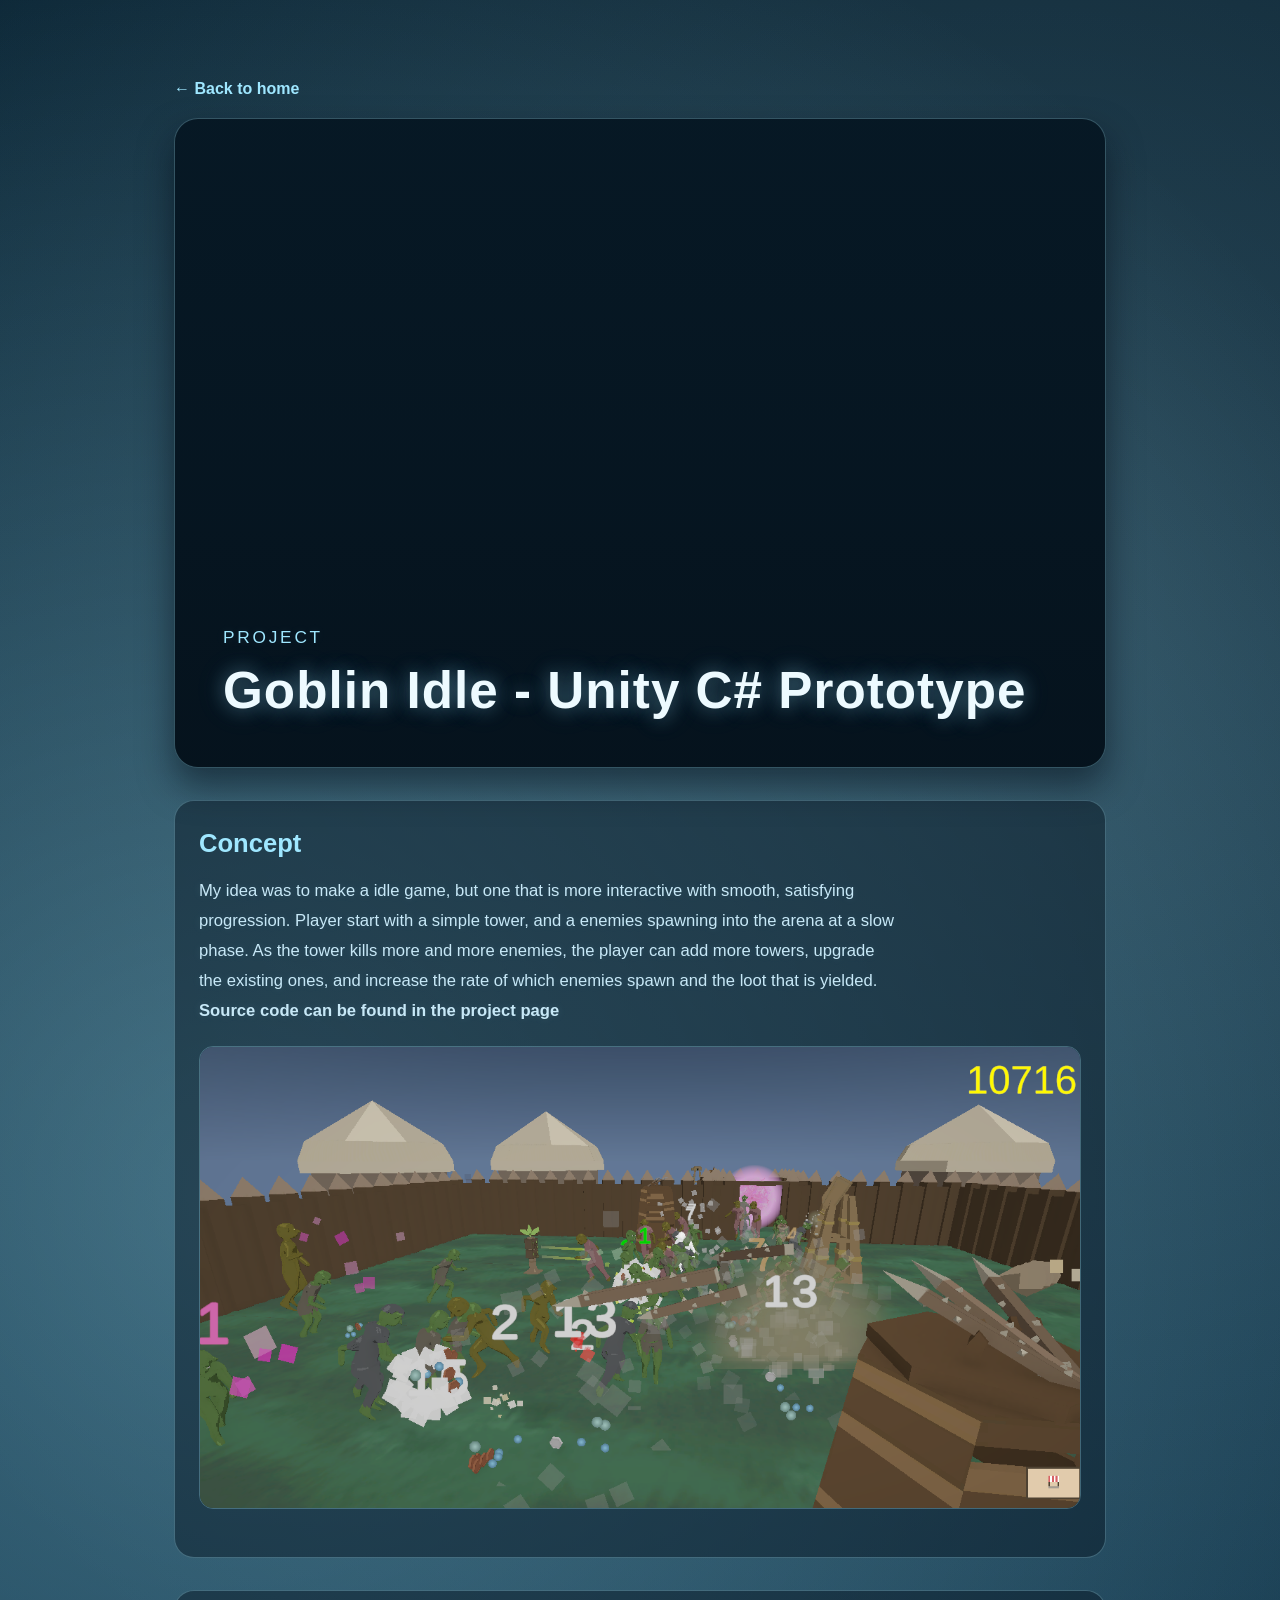
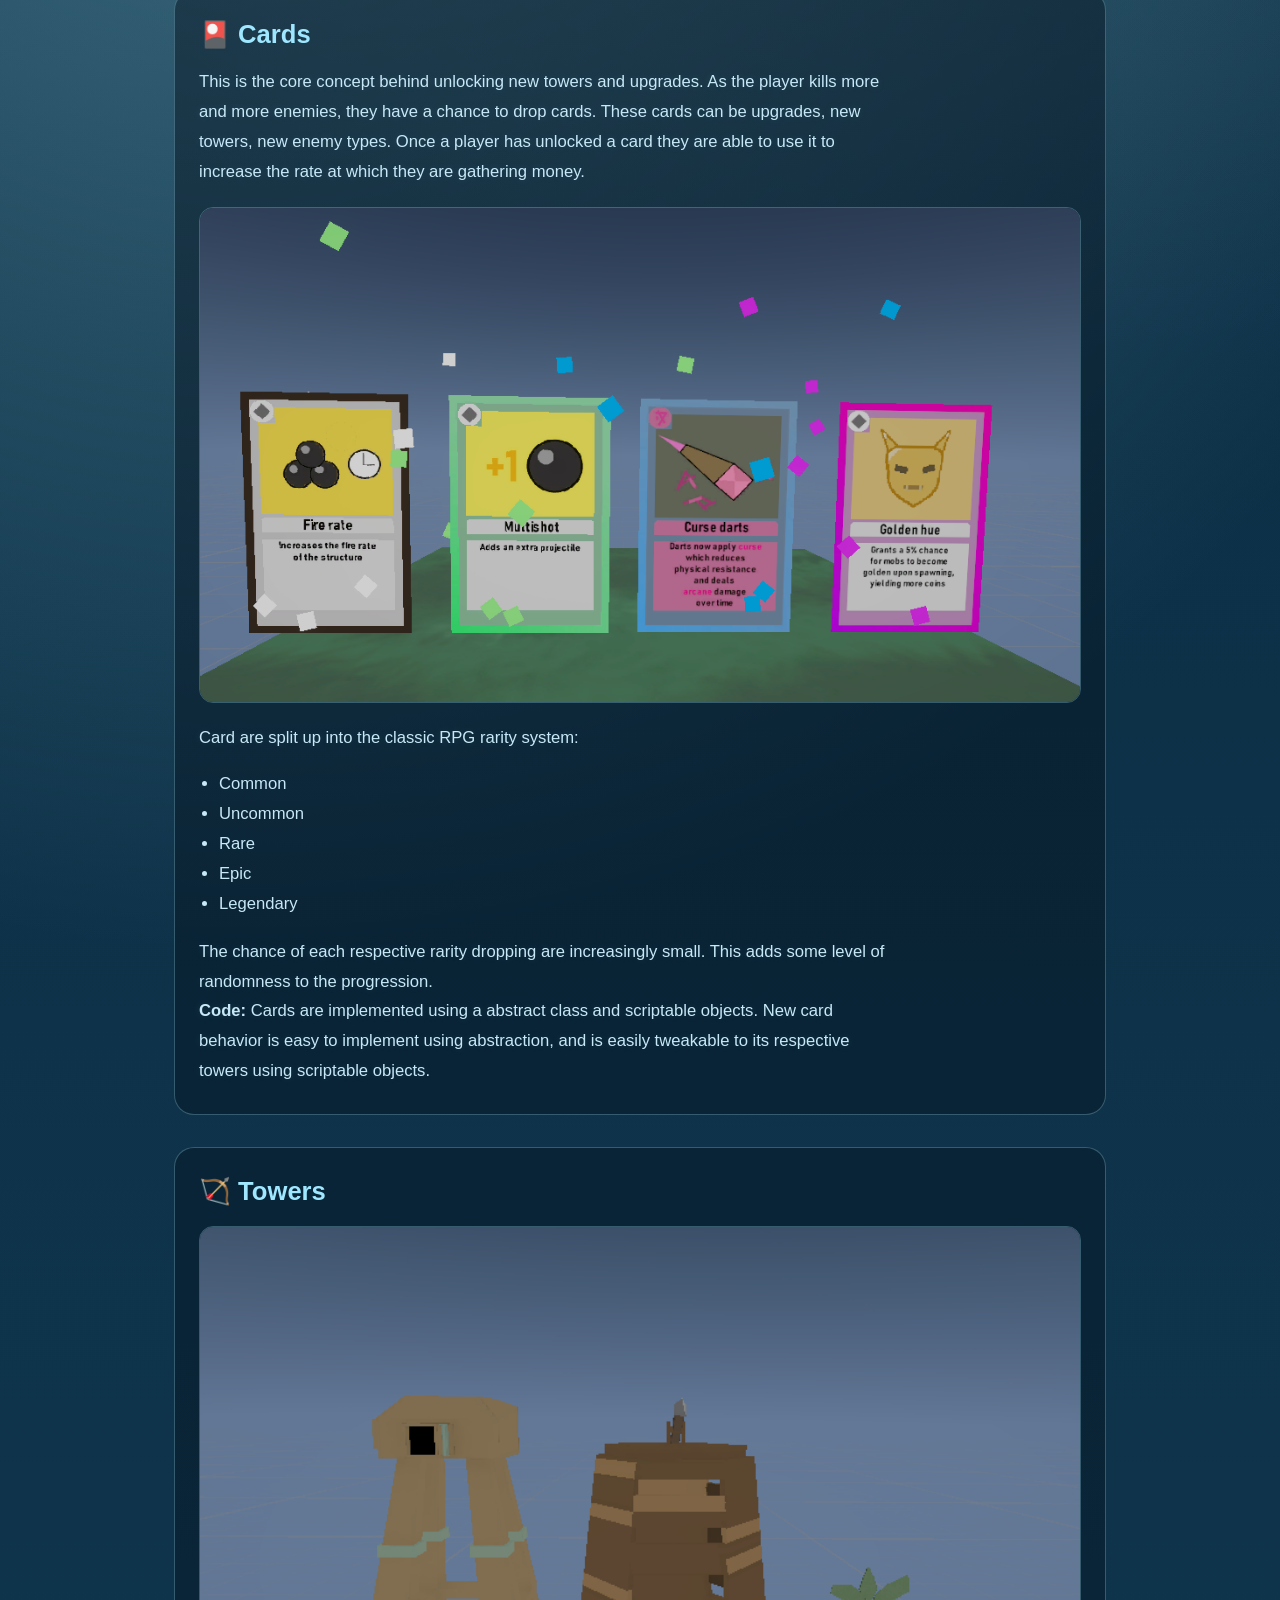
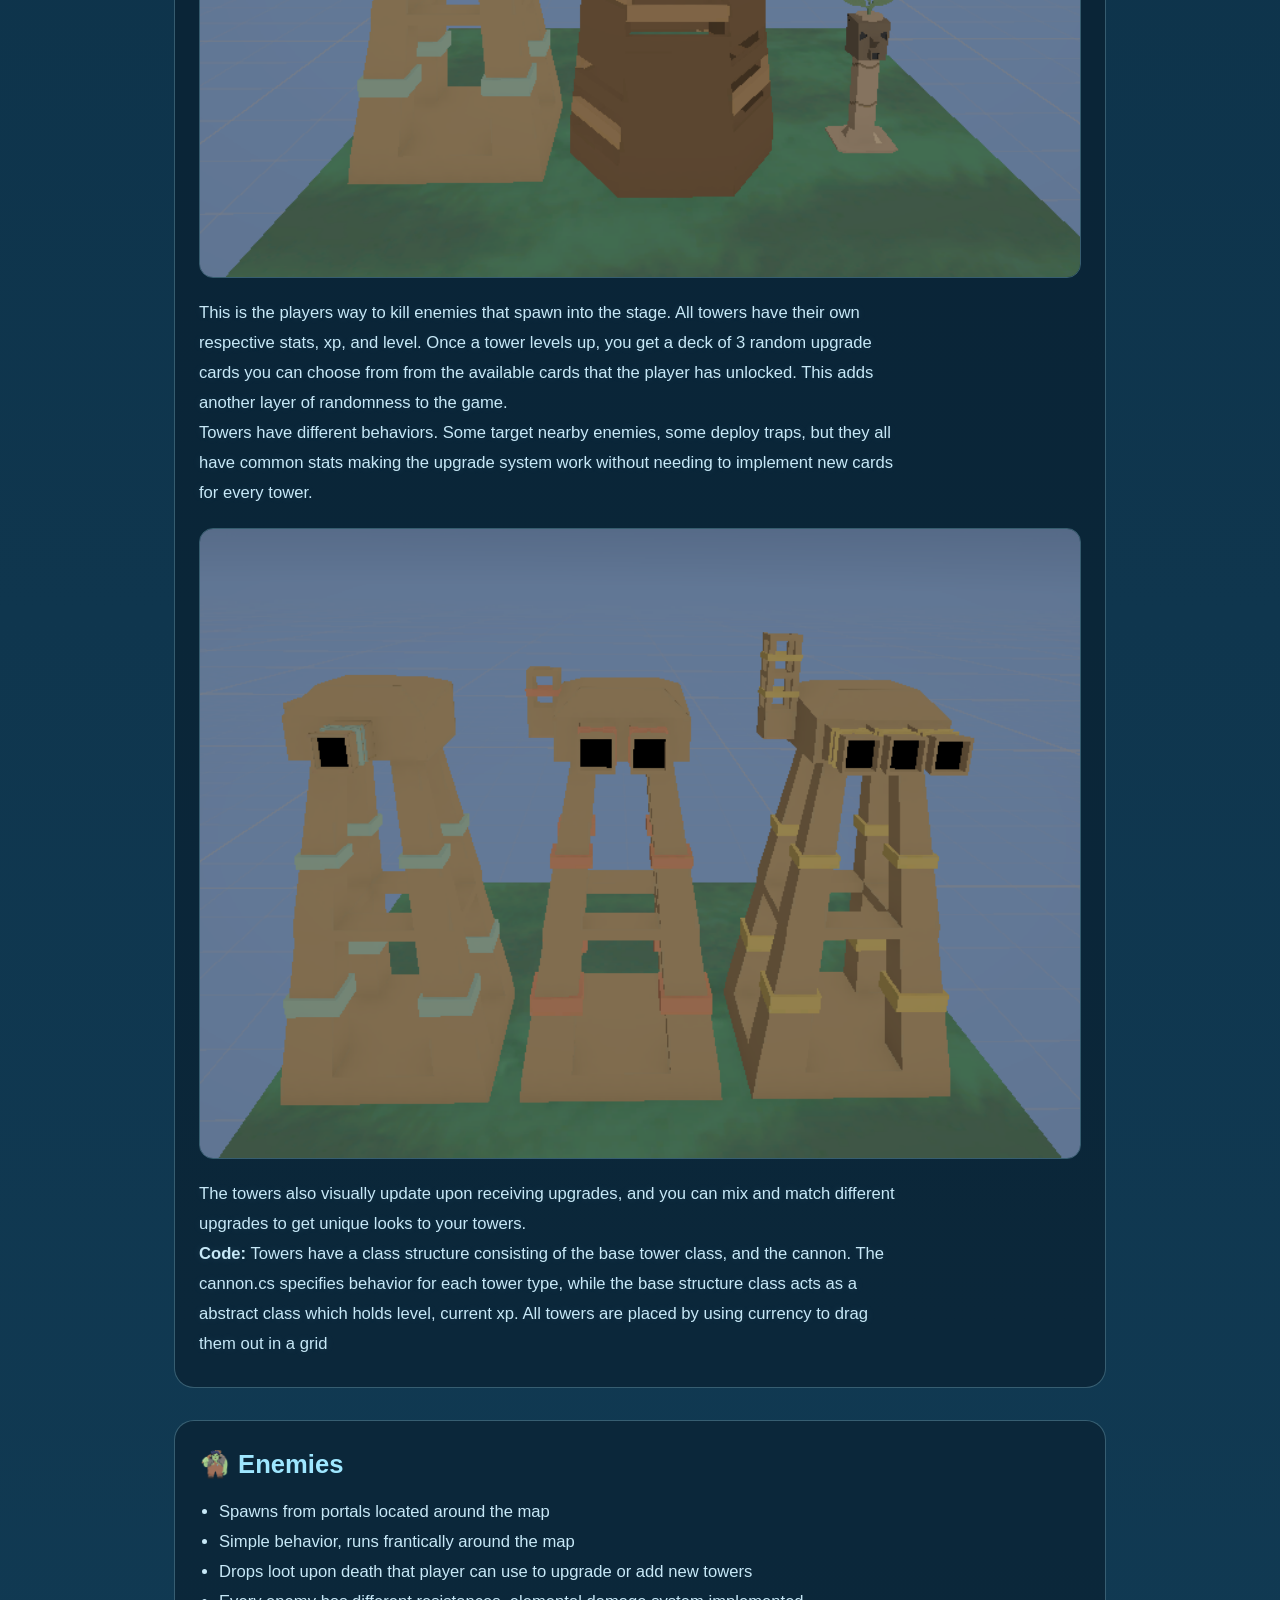
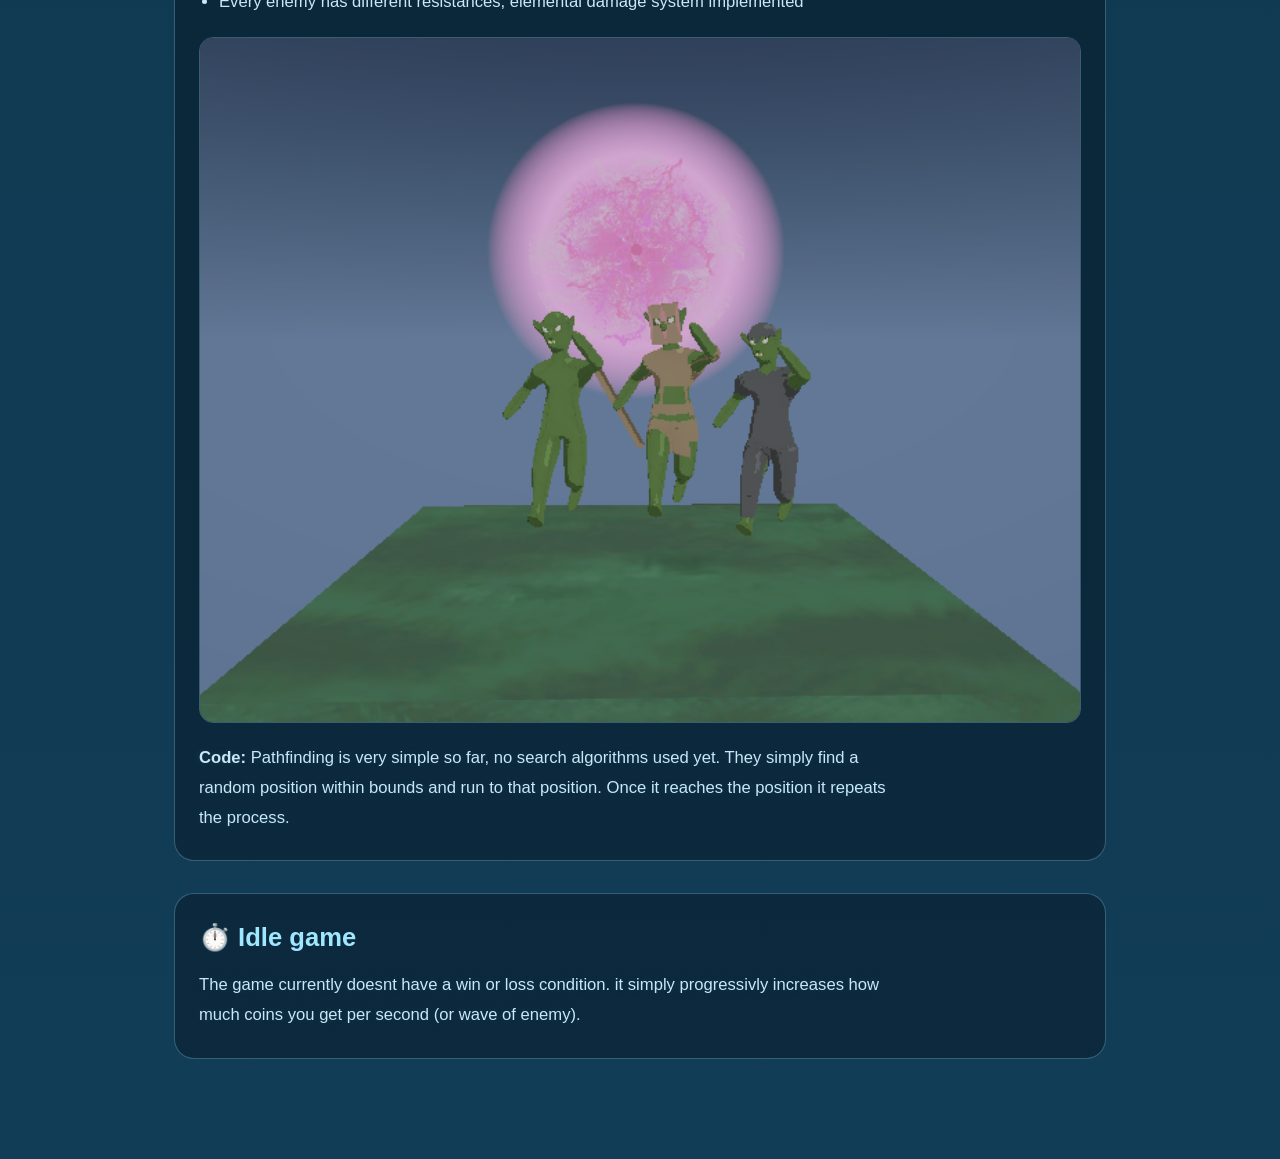
==== goblin-idle.html @ 71b25685 "First updated page" ====
<!DOCTYPE html>
<html lang="en">
<head>
	<meta charset="UTF-8">
	<meta name="viewport" content="width=device-width, initial-scale=1.0">
	<title>Goblin Idle | Game Development Portfolio</title>
	<link rel="stylesheet" href="styles.css">
</head>
<body>
	<main class="subpage-shell project-page">
		<a class="back-link" href="index.html">← Back to home</a>

		<div class="project-hero">
			<video class="project-hero-video" autoplay muted loop playsinline>
				<source src="previews/goblin-idle.mp4" type="video/mp4">
			</video>
			<div class="project-hero-overlay"></div>
			<div class="project-hero-copy">
				<p class="project-kicker">Project</p>
				<h1>Goblin Idle - Unity C# Prototype</h1>
			</div>
		</div>

		<section class="project-section">
			<h2>Concept</h2>
			<p>My idea was to make a idle game, but one that is more interactive with smooth, satisfying progression. Player start with a simple tower, and a enemies spawning into the arena at a slow phase. As the tower kills more and more enemies, the player can add more towers, upgrade the existing ones, and increase the rate of which enemies spawn and the loot that is yielded.</p>
			<p><strong>Source code can be found in the project page</strong></p>
			<img src="images/chaos.png" alt="Chaos gameplay concept" />
		</section>

		<section class="project-section">
			<h2>🎴 Cards</h2>
			<p>This is the core concept behind unlocking new towers and upgrades. As the player kills more and more enemies, they have a chance to drop cards. These cards can be upgrades, new towers, new enemy types. Once a player has unlocked a card they are able to use it to increase the rate at which they are gathering money.</p>
			<img src="images/cardsv2.png" alt="Cards" />
			<p>Card are split up into the classic RPG rarity system:</p>
			<ul>
				<li>Common</li>
				<li>Uncommon</li>
				<li>Rare</li>
				<li>Epic</li>
				<li>Legendary</li>
			</ul>
			<p>The chance of each respective rarity dropping are increasingly small. This adds some level of randomness to the progression.</p>
			<p><strong>Code:</strong> Cards are implemented using a abstract class and scriptable objects. New card behavior is easy to implement using abstraction, and is easily tweakable to its respective towers using scriptable objects.</p>
		</section>

		<section class="project-section">
			<h2>🏹 Towers</h2>
			<img src="images/towersv2.png" alt="Towers" />
			<p>This is the players way to kill enemies that spawn into the stage. All towers have their own respective stats, xp, and level. Once a tower levels up, you get a deck of 3 random upgrade cards you can choose from from the available cards that the player has unlocked. This adds another layer of randomness to the game.</p>
			<p>Towers have different behaviors. Some target nearby enemies, some deploy traps, but they all have common stats making the upgrade system work without needing to implement new cards for every tower.</p>
			<img src="images/upgrades.png" alt="Tower upgrades" />
			<p>The towers also visually update upon receiving upgrades, and you can mix and match different upgrades to get unique looks to your towers.</p>

            <p><strong>Code:</strong> Towers have a class structure consisting of the base tower class, and the cannon. The cannon.cs specifies behavior for each tower type, while the base structure class acts as a abstract class which holds level, current xp.
            
            All towers are placed by using currency to drag them out in a grid</p>
		</section>

		<section class="project-section">
			<h2>🧌 Enemies</h2>
			<ul>
				<li>Spawns from portals located around the map</li>
				<li>Simple behavior, runs frantically around the map</li>
				<li>Drops loot upon death that player can use to upgrade or add new towers</li>
				<li>Every enemy has different resistances, elemental damage system implemented</li>
			</ul>
			<img src="images/enemies.png" alt="Enemies" />
			<p><strong>Code:</strong> Pathfinding is very simple so far, no search algorithms used yet. They simply find a random position within bounds and run to that position. Once it reaches the position it repeats the process.</p>
		</section>

		<section class="project-section">
			<h2>⏱️ Idle game</h2>
			<p>The game currently doesnt have a win or loss condition. it simply progressivly increases how much coins you get per second (or wave of enemy).</p>
		</section>
	</main>
</body>
</html>
---- styles.css ----
:root {
  --bg-deep: #031a2b;
  --bg-mid: #0b2f45;
  --bg-glow: #dff7ff;
  --panel: rgba(12, 34, 51, 0.82);
  --panel-soft: rgba(17, 53, 73, 0.76);
  --primary: #9fe7ff;
  --primary-strong: #72d4ff;
  --accent: #d9f6ff;
  --text: #edfaff;
  --muted: #c7e8f7;
  --line: rgba(170, 235, 255, 0.28);
  --shadow: rgba(2, 10, 20, 0.5);
}

* {
  box-sizing: border-box;
}

body {
  margin: 0;
  min-height: 100vh;
  font-family: Arial, Helvetica, sans-serif;
  color: var(--text);
  background:
    radial-gradient(circle at 20% 20%, rgba(165, 236, 255, 0.34), transparent 28%),
    radial-gradient(circle at 80% 10%, rgba(199, 245, 255, 0.18), transparent 25%),
    linear-gradient(180deg, #041d2d 0%, #0c2f45 28%, #123d57 100%);
}

main {
  max-width: 1100px;
  margin: 0 auto;
  padding: 80px 24px;
}

h1 {
  margin: 0 0 16px;
  font-size: clamp(2.6rem, 5vw, 4.4rem);
  letter-spacing: 0.06em;
  color: var(--text);
  text-transform: uppercase;
  text-shadow:
    0 0 18px rgba(159, 231, 255, 0.35),
    0 0 32px rgba(121, 196, 255, 0.2);
}

p {
  max-width: 700px;
  margin: 0;
  color: var(--muted);
  font-size: 1.08rem;
  line-height: 1.8;
  text-shadow: 0 0 10px rgba(184, 232, 255, 0.12);
}

.page-shell {
  max-width: 1200px;
  margin: 0 auto;
  padding: 80px 24px 100px;
}

.hero {
  margin-bottom: 48px;
}

.project-grid {
  display: grid;
  grid-template-columns: repeat(3, minmax(260px, 1fr));
  gap: 28px;
}

.project-card {
  position: relative;
  display: flex;
  flex-direction: column;
  min-height: 420px;
  overflow: hidden;
  border: 1px solid var(--line);
  border-radius: 24px;
  background: linear-gradient(180deg, rgba(16, 44, 63, 0.82), rgba(10, 26, 39, 0.9));
  box-shadow: 0 18px 36px var(--shadow);
}

.project-video,
.project-overlay {
  position: absolute;
  inset: 0;
  width: 100%;
  height: 100%;
}

.project-video {
  object-fit: cover;
  filter: saturate(0.8) brightness(0.45);
}

.project-overlay {
  background: linear-gradient(180deg, rgba(2, 9, 17, 0.24), rgba(2, 9, 17, 0.82));
}

.project-content {
  position: relative;
  z-index: 1;
  display: flex;
  flex: 1;
  flex-direction: column;
  justify-content: flex-end;
  padding: 24px 22px 22px;
}

.tag {
  display: inline-block;
  width: fit-content;
  margin-bottom: 18px;
  padding: 8px 12px;
  border: 1px solid rgba(159, 231, 255, 0.4);
  border-radius: 999px;
  background: rgba(159, 231, 255, 0.1);
  color: var(--primary);
  font-size: 0.72rem;
  letter-spacing: 0.08em;
  text-transform: uppercase;
}

.project-card h2 {
  margin: 0 0 12px;
  font-size: clamp(2rem, 3vw, 2.7rem);
  color: var(--text);
}

.project-card p {
  margin: 0 0 20px;
  font-size: 1rem;
}

.project-button {
  display: inline-flex;
  align-items: center;
  justify-content: center;
  width: 100%;
  padding: 16px 18px;
  border-radius: 14px;
  background: linear-gradient(135deg, var(--primary) 0%, #dff7ff 100%);
  color: #042534;
  text-decoration: none;
  font-weight: 800;
  font-size: 1rem;
  letter-spacing: 0.04em;
  text-transform: uppercase;
  box-shadow: 0 12px 28px rgba(117, 213, 255, 0.3);
  transition: transform 0.2s ease, box-shadow 0.2s ease;
}

.project-button:hover {
  transform: translateY(-2px);
  box-shadow: 0 18px 32px rgba(117, 213, 255, 0.42);
}

.subpage-shell {
  max-width: 900px;
  margin: 0 auto;
  padding: 80px 24px 100px;
}

.back-link {
  display: inline-block;
  margin-bottom: 20px;
  color: var(--primary);
  text-decoration: none;
  font-weight: 700;
}

.subpage-shell h1 {
  margin-bottom: 18px;
}

.subpage-shell p {
  font-size: 1.08rem;
}

.project-page {
  max-width: 980px;
  color: var(--text);
}

.project-hero {
  position: relative;
  overflow: hidden;
  min-height: 72vh;
  margin-bottom: 24px;
  border: 1px solid var(--line);
  border-radius: 24px;
  box-shadow: 0 18px 34px var(--shadow);
  background: #071a27;
}

.project-hero-video {
  position: absolute;
  inset: 0;
  width: 100%;
  height: 100%;
  object-fit: cover;
  filter: saturate(1) brightness(0.8);
}

.project-section-video {
  display: block;
  width: 100%;
  max-width: 100%;
  height: 360px;
  margin-top: 16px;
  border-radius: 18px;
  border: 1px solid var(--line);
  object-fit: cover;
  background: #091f2f;
}

.project-hero-overlay {
  position: absolute;
  inset: 0;
  background: linear-gradient(180deg, rgba(4, 12, 20, 0.12) 0%, rgba(4, 12, 20, 0.22) 32%, rgba(4, 12, 20, 0.52) 100%);
}

.project-hero-copy {
  position: relative;
  z-index: 1;
  display: flex;
  flex-direction: column;
  justify-content: flex-end;
  min-height: 72vh;
  padding: clamp(24px, 4vw, 48px);
}

.project-kicker {
  margin: 0 0 10px;
  color: var(--primary);
  font-size: 0.76rem;
  letter-spacing: 0.16em;
  text-transform: uppercase;
}

.project-page h1 {
  margin: 0;
  font-size: clamp(2.5rem, 4vw, 4.25rem);
  line-height: 1.1;
  text-transform: none;
  letter-spacing: 0.02em;
}

.project-section {
  margin-top: 32px;
  padding: 28px 24px;
  border: 1px solid var(--line);
  border-radius: 20px;
  background: rgba(8, 22, 34, 0.48);
}

.project-section h2 {
  margin: 0 0 18px;
  font-size: clamp(1.5rem, 2vw, 2.1rem);
  color: var(--primary);
}

.project-section p,
.project-section li {
  color: var(--muted);
  font-size: 1.04rem;
  line-height: 1.8;
}

.project-section ul {
  margin: 16px 0 18px 20px;
  padding: 0;
}

.project-section img {
  display: block;
  width: 100%;
  margin: 20px 0;
  border-radius: 14px;
  border: 1px solid var(--line);
}

@media (max-width: 760px) {
  .project-grid {
    grid-template-columns: 1fr;
  }
}
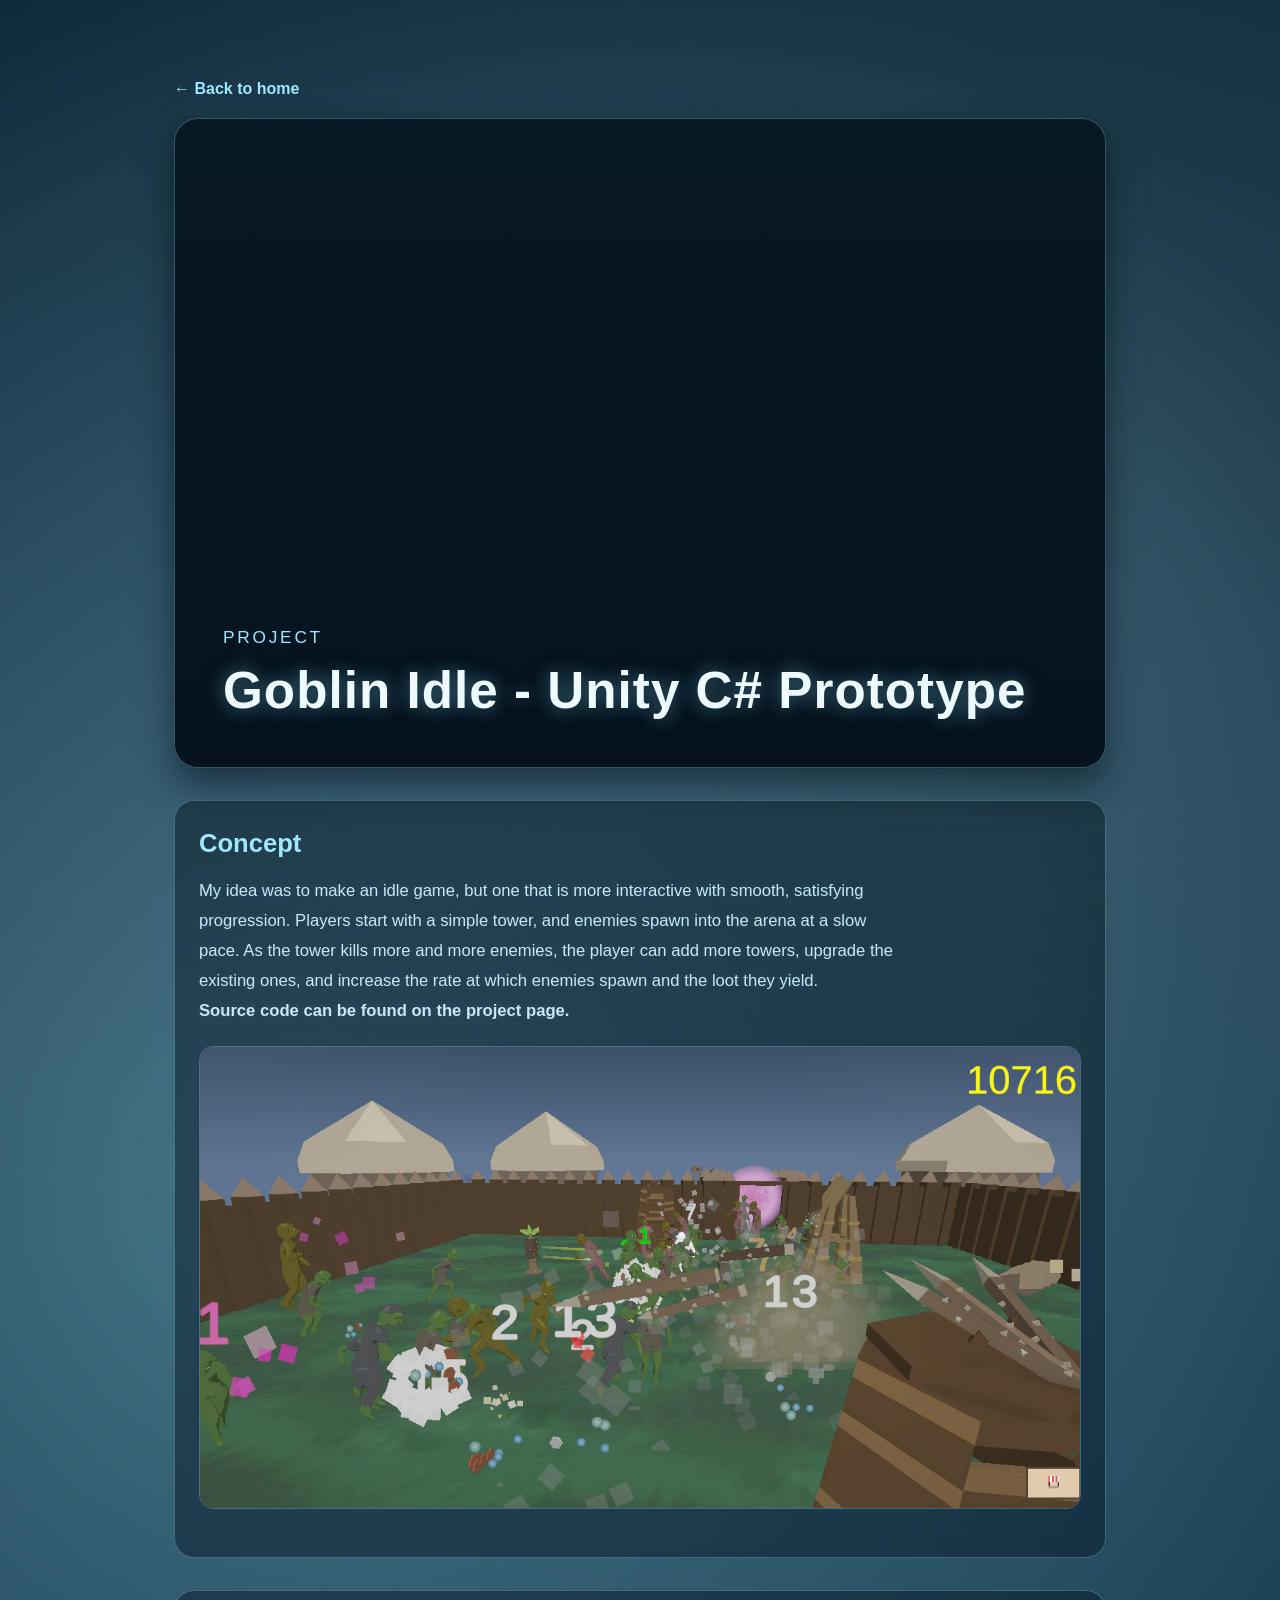
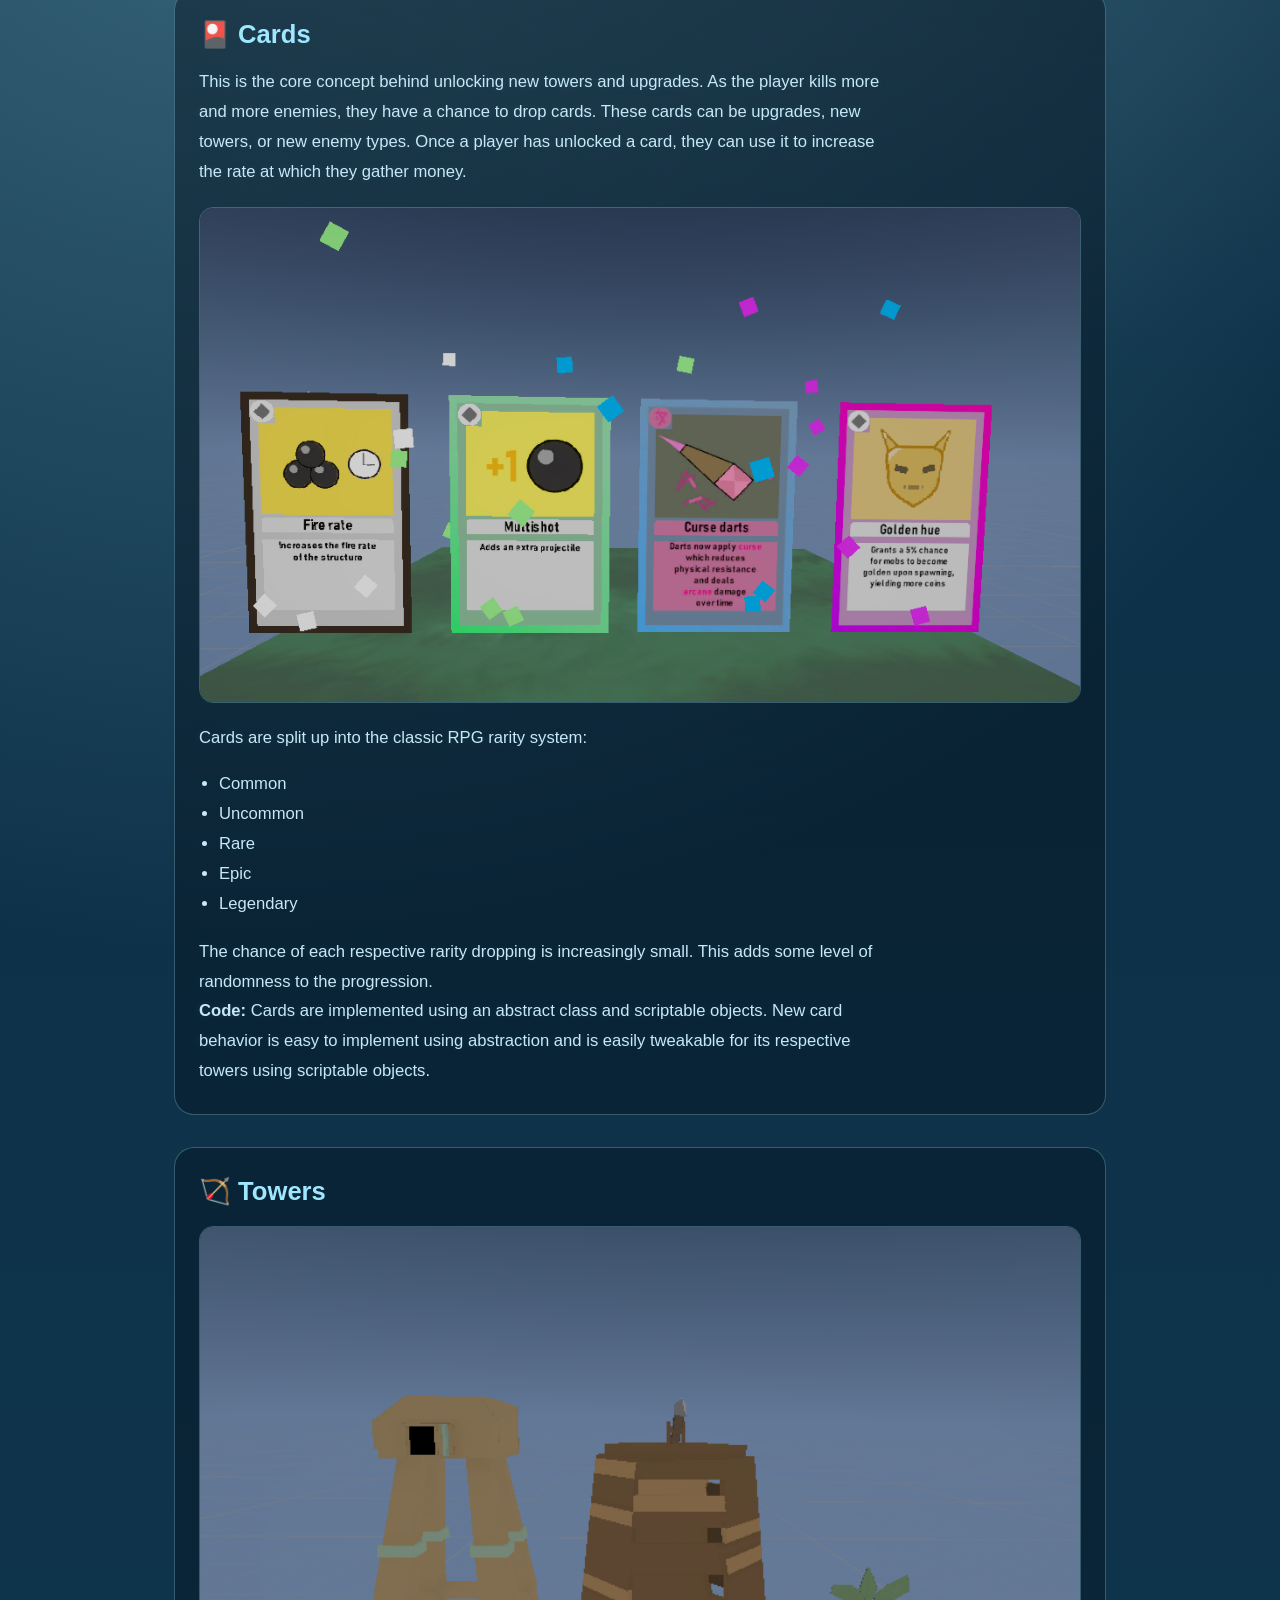
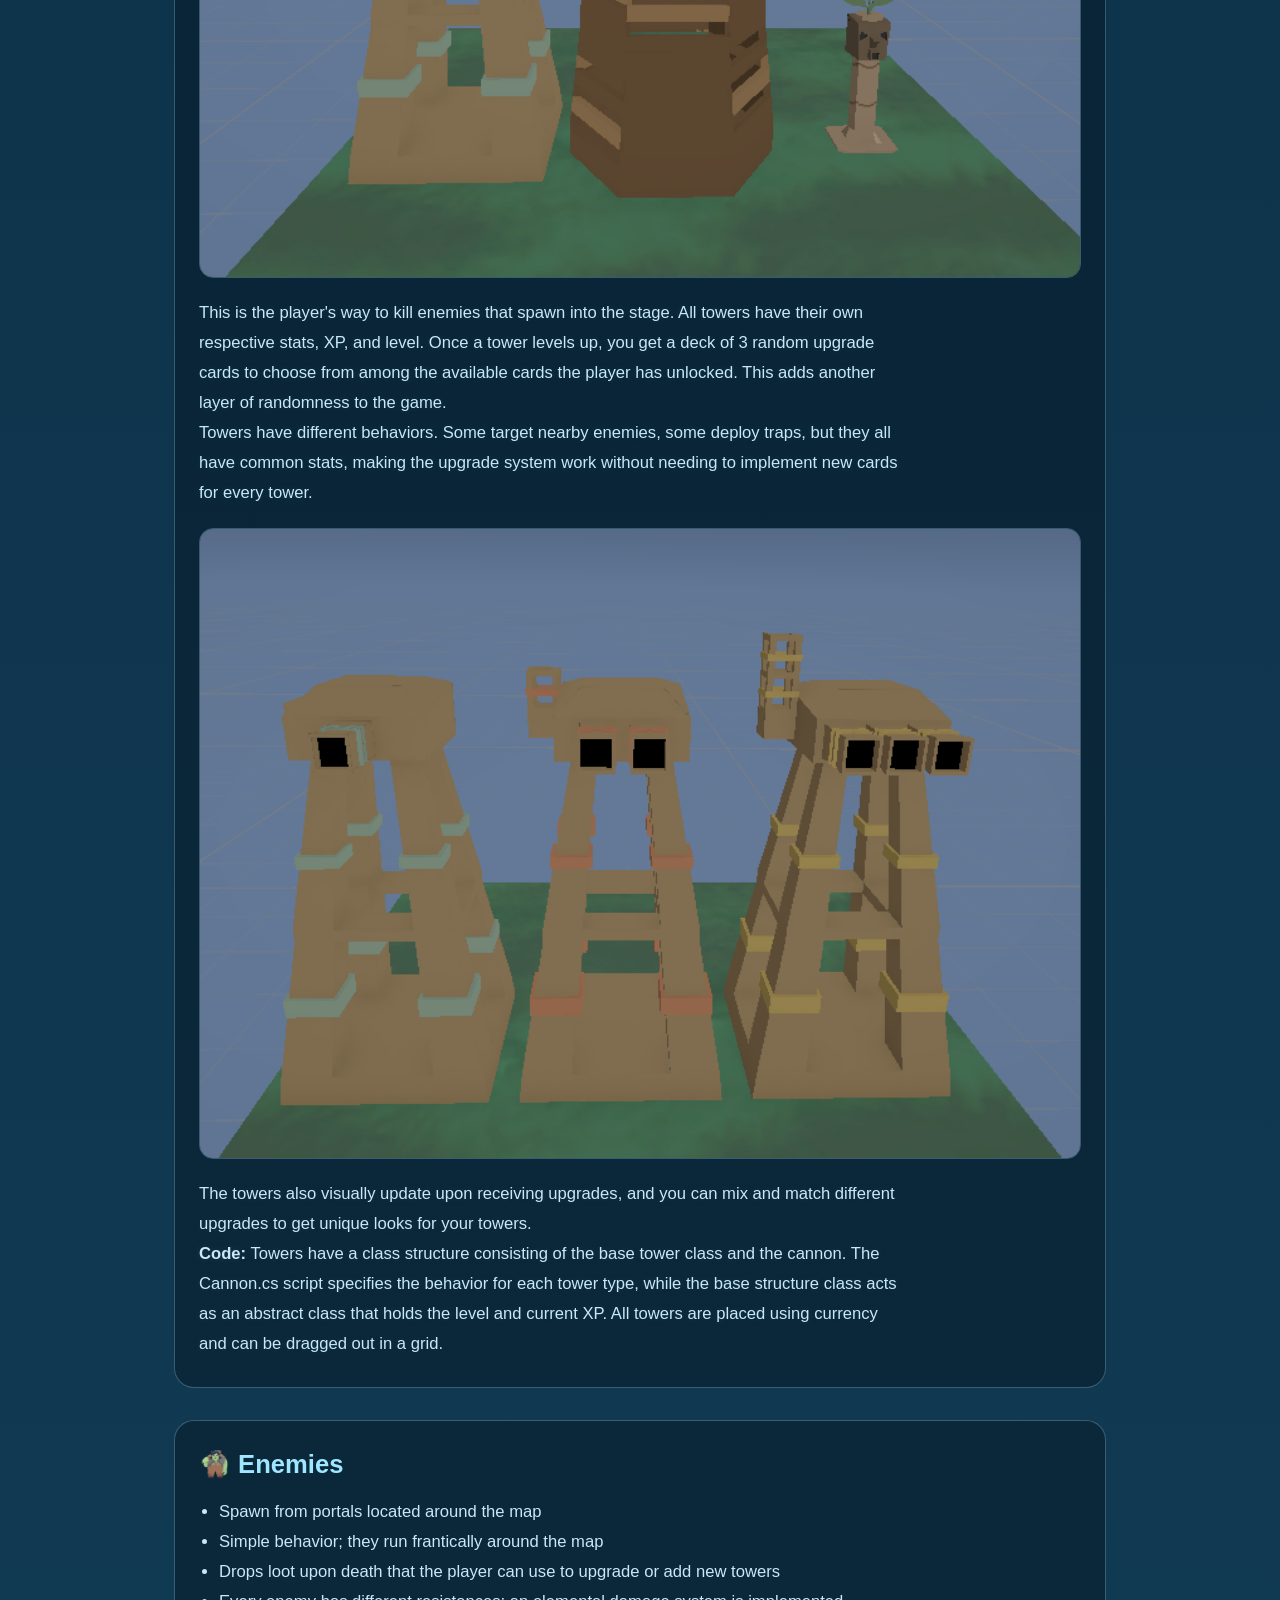
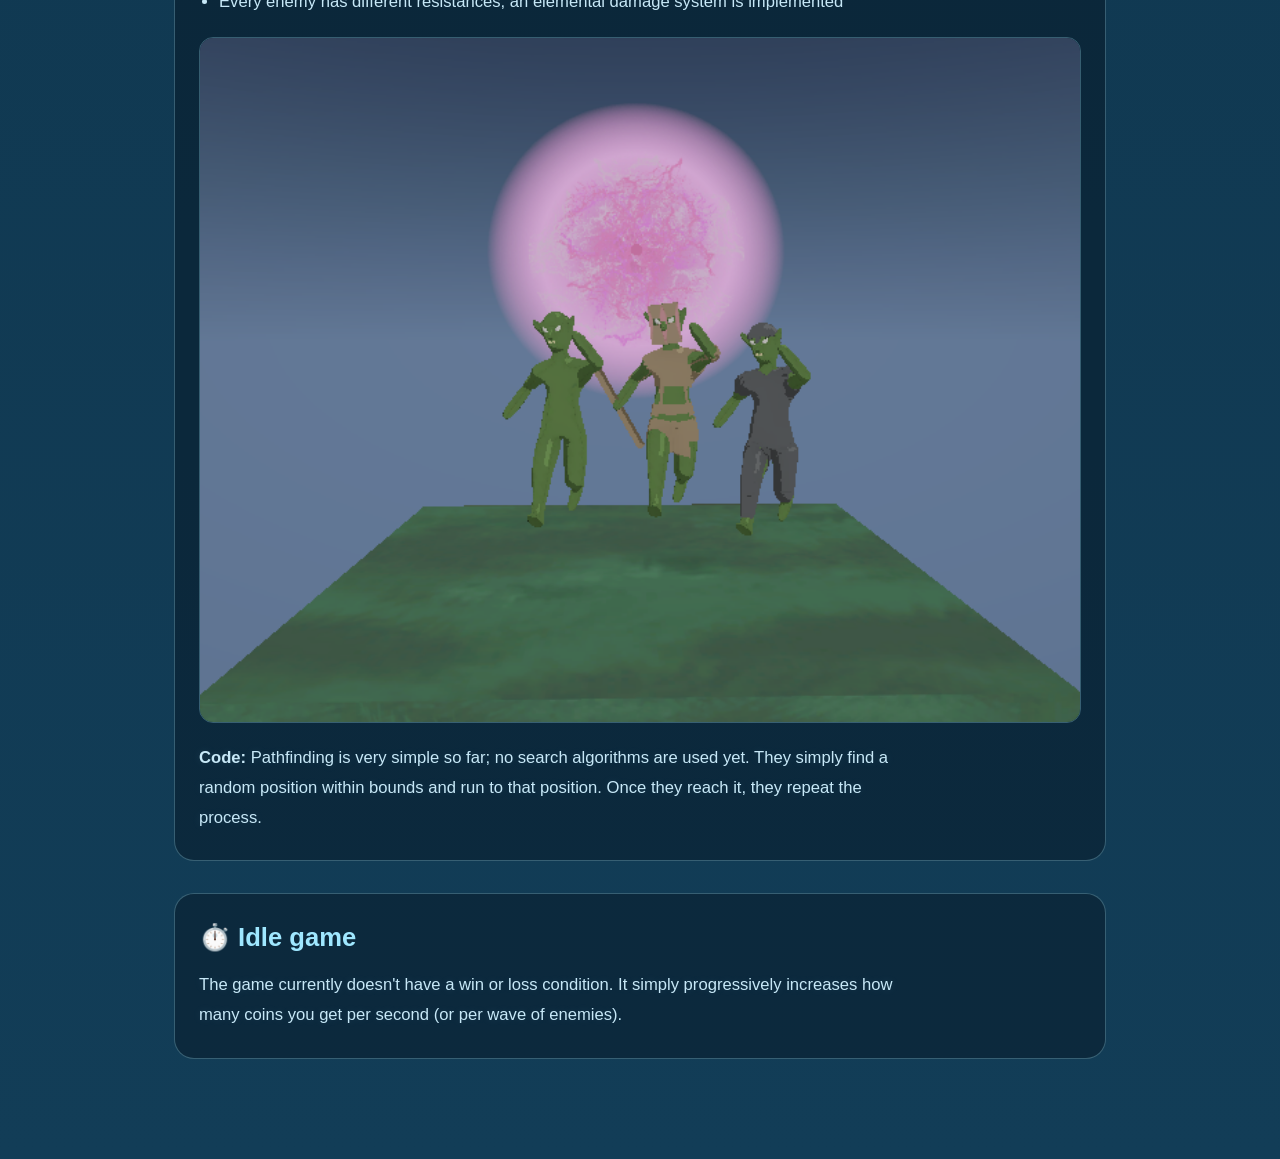
==== commit ecae429a: "New devlog, and typo fixes" ====
--- a/goblin-idle.html
+++ b/goblin-idle.html
@@ -23,16 +23,16 @@
 
 		<section class="project-section">
 			<h2>Concept</h2>
-			<p>My idea was to make a idle game, but one that is more interactive with smooth, satisfying progression. Player start with a simple tower, and a enemies spawning into the arena at a slow phase. As the tower kills more and more enemies, the player can add more towers, upgrade the existing ones, and increase the rate of which enemies spawn and the loot that is yielded.</p>
-			<p><strong>Source code can be found in the project page</strong></p>
+			<p>My idea was to make an idle game, but one that is more interactive with smooth, satisfying progression. Players start with a simple tower, and enemies spawn into the arena at a slow pace. As the tower kills more and more enemies, the player can add more towers, upgrade the existing ones, and increase the rate at which enemies spawn and the loot they yield.</p>
+			<p><strong>Source code can be found on the project page.</strong></p>
 			<img src="images/chaos.png" alt="Chaos gameplay concept" />
 		</section>
 
 		<section class="project-section">
 			<h2>🎴 Cards</h2>
-			<p>This is the core concept behind unlocking new towers and upgrades. As the player kills more and more enemies, they have a chance to drop cards. These cards can be upgrades, new towers, new enemy types. Once a player has unlocked a card they are able to use it to increase the rate at which they are gathering money.</p>
+			<p>This is the core concept behind unlocking new towers and upgrades. As the player kills more and more enemies, they have a chance to drop cards. These cards can be upgrades, new towers, or new enemy types. Once a player has unlocked a card, they can use it to increase the rate at which they gather money.</p>
 			<img src="images/cardsv2.png" alt="Cards" />
-			<p>Card are split up into the classic RPG rarity system:</p>
+			<p>Cards are split up into the classic RPG rarity system:</p>
 			<ul>
 				<li>Common</li>
 				<li>Uncommon</li>
@@ -40,38 +40,38 @@
 				<li>Epic</li>
 				<li>Legendary</li>
 			</ul>
-			<p>The chance of each respective rarity dropping are increasingly small. This adds some level of randomness to the progression.</p>
-			<p><strong>Code:</strong> Cards are implemented using a abstract class and scriptable objects. New card behavior is easy to implement using abstraction, and is easily tweakable to its respective towers using scriptable objects.</p>
+			<p>The chance of each respective rarity dropping is increasingly small. This adds some level of randomness to the progression.</p>
+			<p><strong>Code:</strong> Cards are implemented using an abstract class and scriptable objects. New card behavior is easy to implement using abstraction and is easily tweakable for its respective towers using scriptable objects.</p>
 		</section>
 
 		<section class="project-section">
 			<h2>🏹 Towers</h2>
 			<img src="images/towersv2.png" alt="Towers" />
-			<p>This is the players way to kill enemies that spawn into the stage. All towers have their own respective stats, xp, and level. Once a tower levels up, you get a deck of 3 random upgrade cards you can choose from from the available cards that the player has unlocked. This adds another layer of randomness to the game.</p>
-			<p>Towers have different behaviors. Some target nearby enemies, some deploy traps, but they all have common stats making the upgrade system work without needing to implement new cards for every tower.</p>
+			<p>This is the player's way to kill enemies that spawn into the stage. All towers have their own respective stats, XP, and level. Once a tower levels up, you get a deck of 3 random upgrade cards to choose from among the available cards the player has unlocked. This adds another layer of randomness to the game.</p>
+			<p>Towers have different behaviors. Some target nearby enemies, some deploy traps, but they all have common stats, making the upgrade system work without needing to implement new cards for every tower.</p>
 			<img src="images/upgrades.png" alt="Tower upgrades" />
-			<p>The towers also visually update upon receiving upgrades, and you can mix and match different upgrades to get unique looks to your towers.</p>
+			<p>The towers also visually update upon receiving upgrades, and you can mix and match different upgrades to get unique looks for your towers.</p>
 
-            <p><strong>Code:</strong> Towers have a class structure consisting of the base tower class, and the cannon. The cannon.cs specifies behavior for each tower type, while the base structure class acts as a abstract class which holds level, current xp.
-            
-            All towers are placed by using currency to drag them out in a grid</p>
+			<p><strong>Code:</strong> Towers have a class structure consisting of the base tower class and the cannon. The Cannon.cs script specifies the behavior for each tower type, while the base structure class acts as an abstract class that holds the level and current XP.
+			
+			All towers are placed using currency and can be dragged out in a grid.</p>
 		</section>
 
 		<section class="project-section">
 			<h2>🧌 Enemies</h2>
 			<ul>
-				<li>Spawns from portals located around the map</li>
-				<li>Simple behavior, runs frantically around the map</li>
-				<li>Drops loot upon death that player can use to upgrade or add new towers</li>
-				<li>Every enemy has different resistances, elemental damage system implemented</li>
+				<li>Spawn from portals located around the map</li>
+				<li>Simple behavior; they run frantically around the map</li>
+				<li>Drops loot upon death that the player can use to upgrade or add new towers</li>
+				<li>Every enemy has different resistances; an elemental damage system is implemented</li>
 			</ul>
 			<img src="images/enemies.png" alt="Enemies" />
-			<p><strong>Code:</strong> Pathfinding is very simple so far, no search algorithms used yet. They simply find a random position within bounds and run to that position. Once it reaches the position it repeats the process.</p>
+			<p><strong>Code:</strong> Pathfinding is very simple so far; no search algorithms are used yet. They simply find a random position within bounds and run to that position. Once they reach it, they repeat the process.</p>
 		</section>
 
 		<section class="project-section">
 			<h2>⏱️ Idle game</h2>
-			<p>The game currently doesnt have a win or loss condition. it simply progressivly increases how much coins you get per second (or wave of enemy).</p>
+			<p>The game currently doesn't have a win or loss condition. It simply progressively increases how many coins you get per second (or per wave of enemies).</p>
 		</section>
 	</main>
 </body>
--- a/styles.css
+++ b/styles.css
@@ -282,8 +282,108 @@
   border: 1px solid var(--line);
 }
 
+.devlog-preview-grid {
+  display: grid;
+  grid-template-columns: repeat(3, minmax(220px, 1fr));
+  gap: 20px;
+  margin-top: 18px;
+}
+
+.devlog-card {
+  display: flex;
+  flex-direction: column;
+  gap: 14px;
+  padding: 20px;
+  border: 1px solid var(--line);
+  border-radius: 18px;
+  background: rgba(10, 28, 41, 0.6);
+}
+
+.devlog-card h3 {
+  margin: 0;
+  font-size: clamp(1.3rem, 2vw, 1.8rem);
+  color: var(--text);
+}
+
+.devlog-card p {
+  margin: 0;
+  color: var(--muted);
+  font-size: 0.98rem;
+}
+
+.devlog-button {
+  width: fit-content;
+  min-width: 180px;
+  margin-top: auto;
+}
+
+.devlog-tag {
+  margin-bottom: 0;
+}
+
+.devlog-archive {
+  display: grid;
+  grid-template-columns: 260px minmax(0, 1fr);
+  gap: 24px;
+  margin-top: 28px;
+}
+
+.devlog-sidebar {
+  position: sticky;
+  top: 24px;
+  height: fit-content;
+  padding: 20px 18px;
+  border: 1px solid var(--line);
+  border-radius: 18px;
+  background: rgba(8, 22, 34, 0.6);
+}
+
+.devlog-sidebar h3 {
+  margin: 0 0 16px;
+  color: var(--primary);
+  font-size: 0.86rem;
+  letter-spacing: 0.12em;
+  text-transform: uppercase;
+}
+
+.devlog-sidebar nav {
+  display: flex;
+  flex-direction: column;
+  gap: 10px;
+}
+
+.devlog-nav-link {
+  display: block;
+  padding: 12px 14px;
+  border: 1px solid rgba(159, 231, 255, 0.18);
+  border-radius: 12px;
+  background: rgba(159, 231, 255, 0.04);
+  color: var(--text);
+  text-decoration: none;
+  transition: border-color 0.2s ease, transform 0.2s ease;
+}
+
+.devlog-nav-link:hover {
+  transform: translateX(2px);
+  border-color: rgba(159, 231, 255, 0.45);
+}
+
+.devlog-archive-main {
+  min-width: 0;
+}
+
+.devlog-archive-main .project-section {
+  margin-top: 0;
+}
+
 @media (max-width: 760px) {
-  .project-grid {
+  .project-grid,
+  .devlog-preview-grid,
+  .devlog-archive {
     grid-template-columns: 1fr;
   }
-}
+
+  .devlog-sidebar {
+    position: static;
+  }
+}
